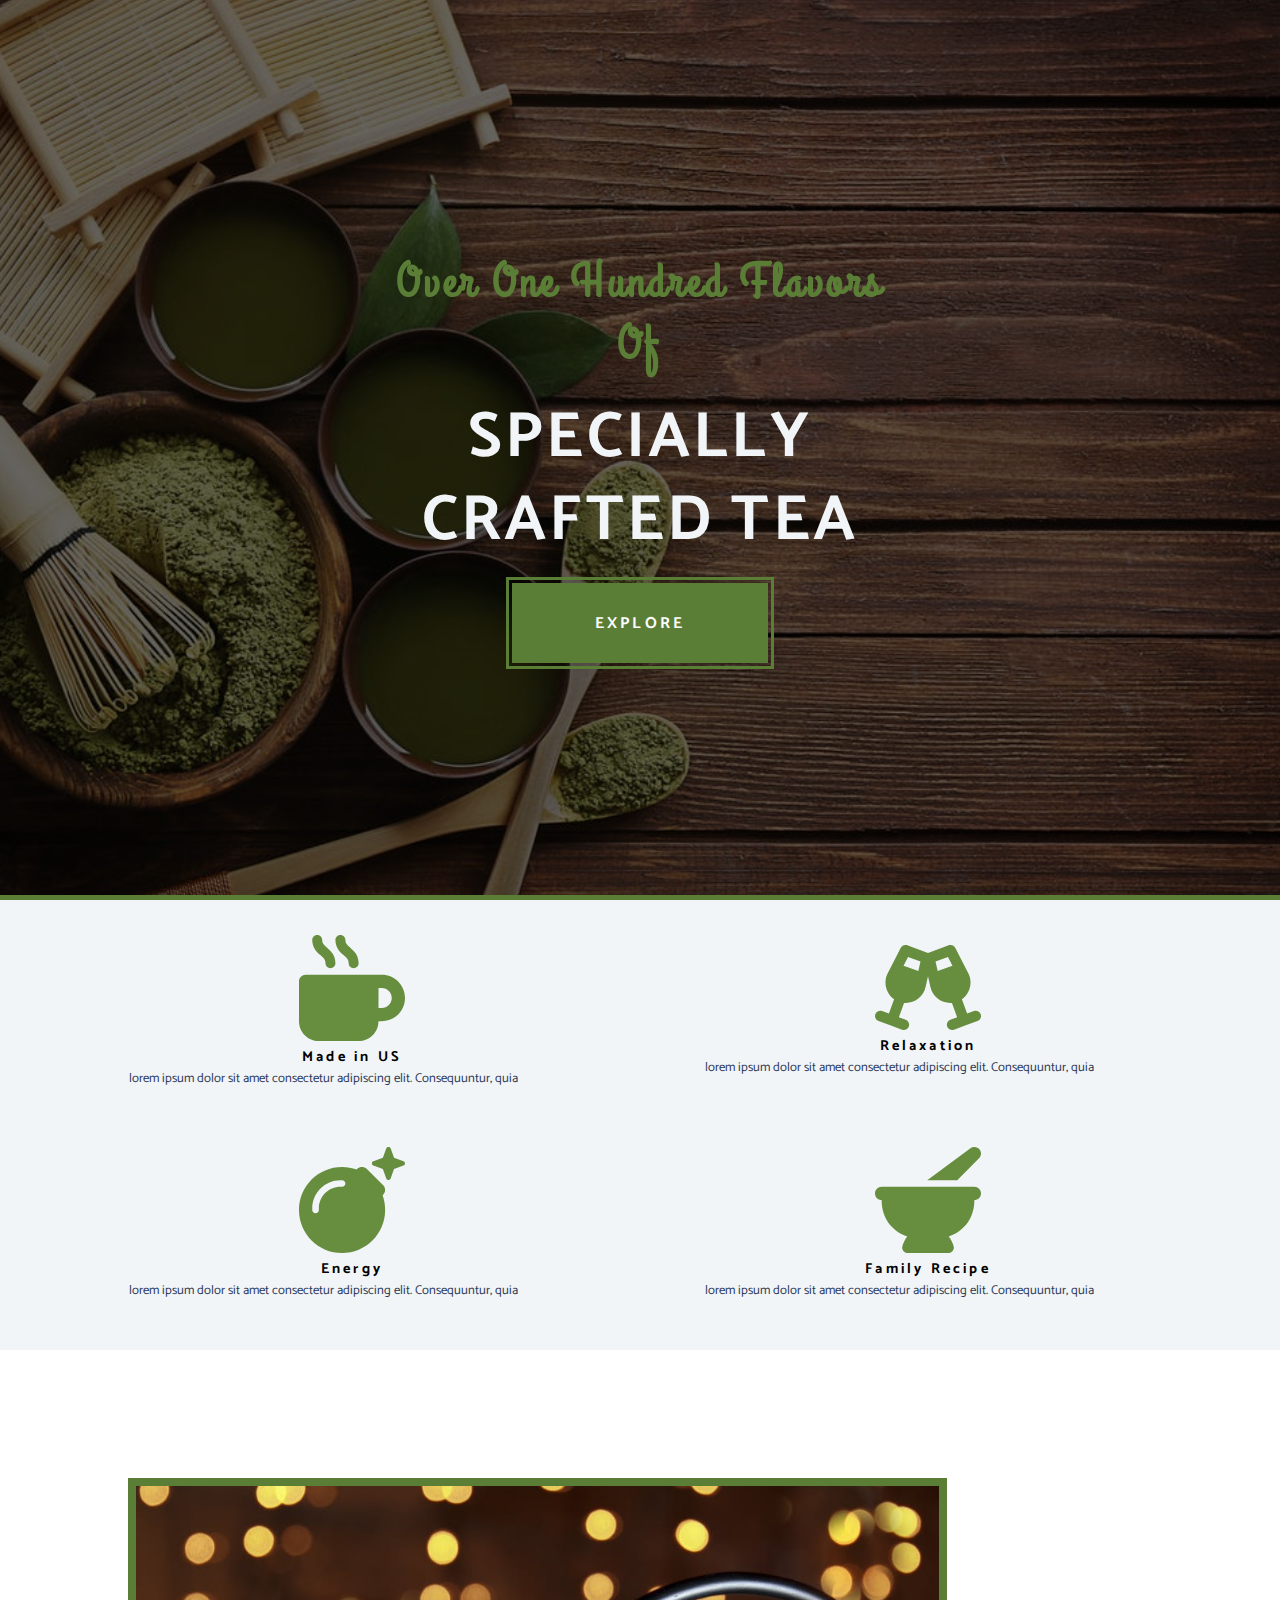
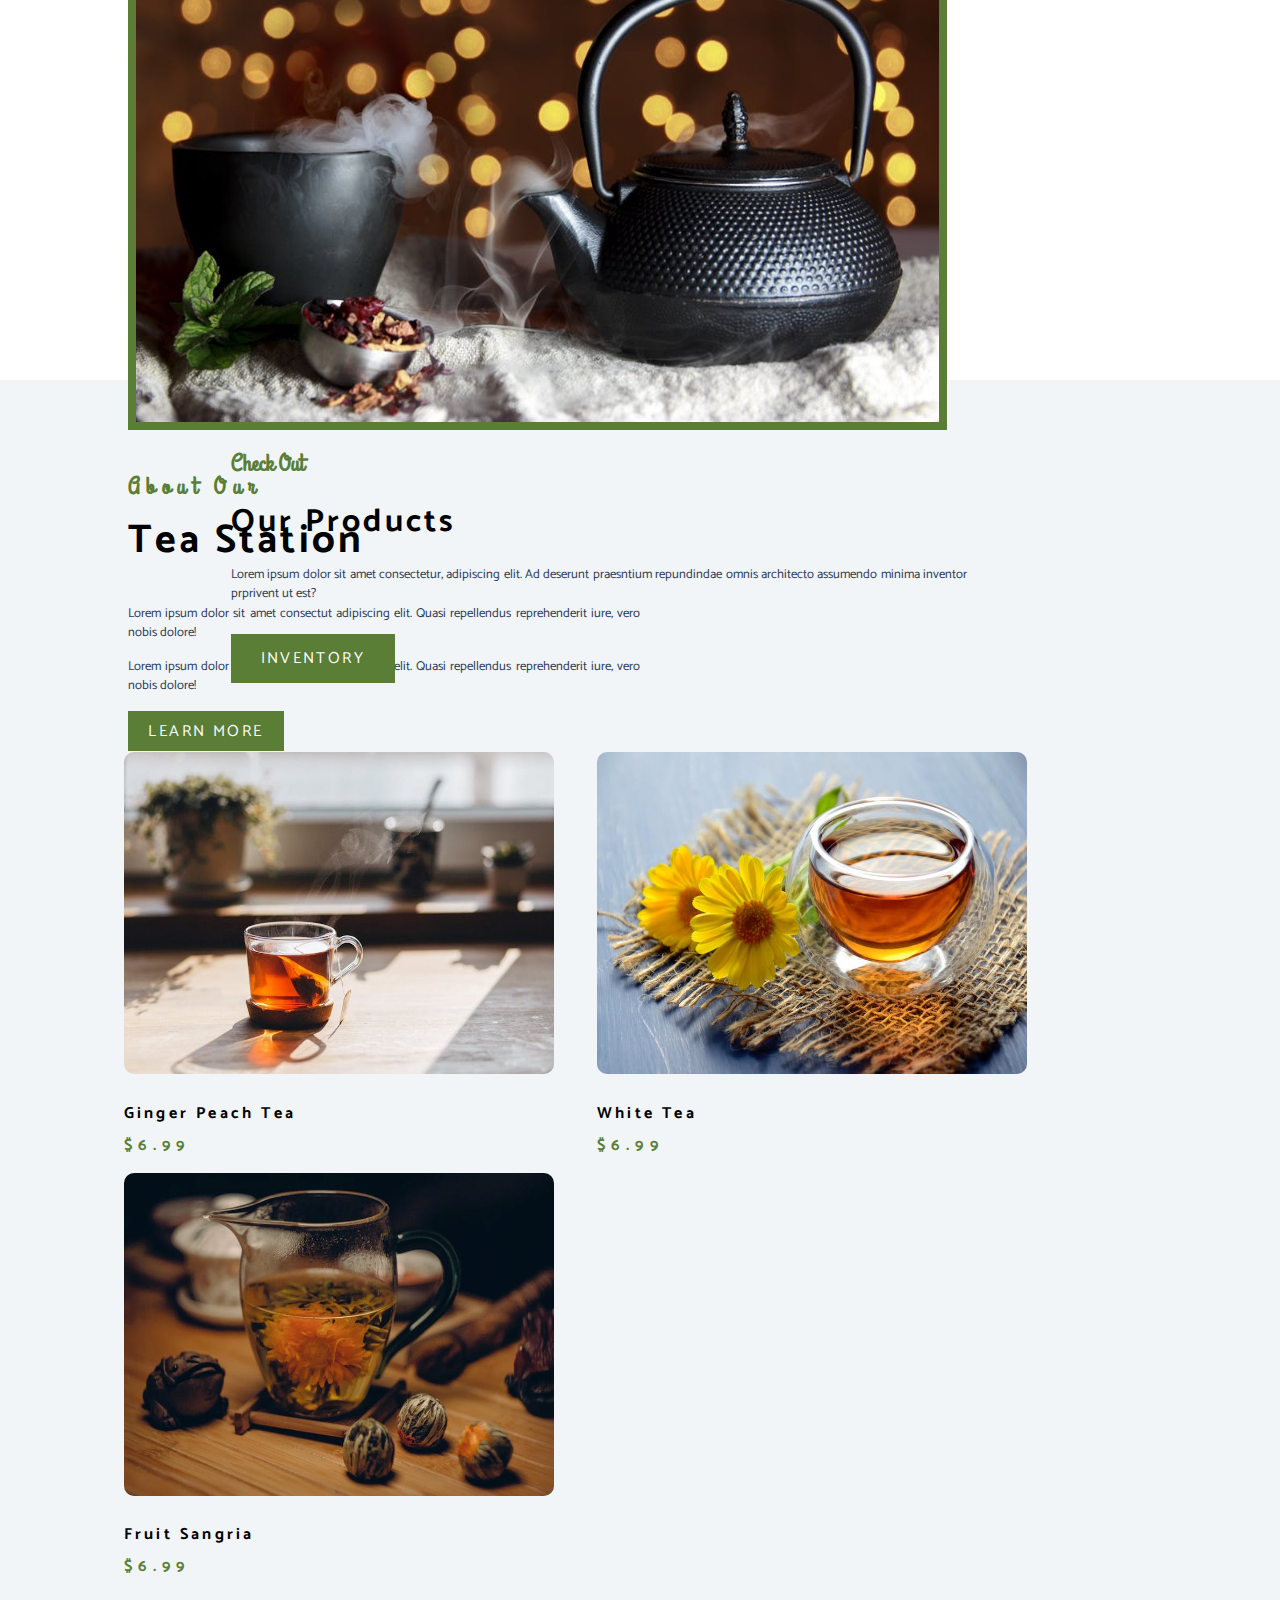
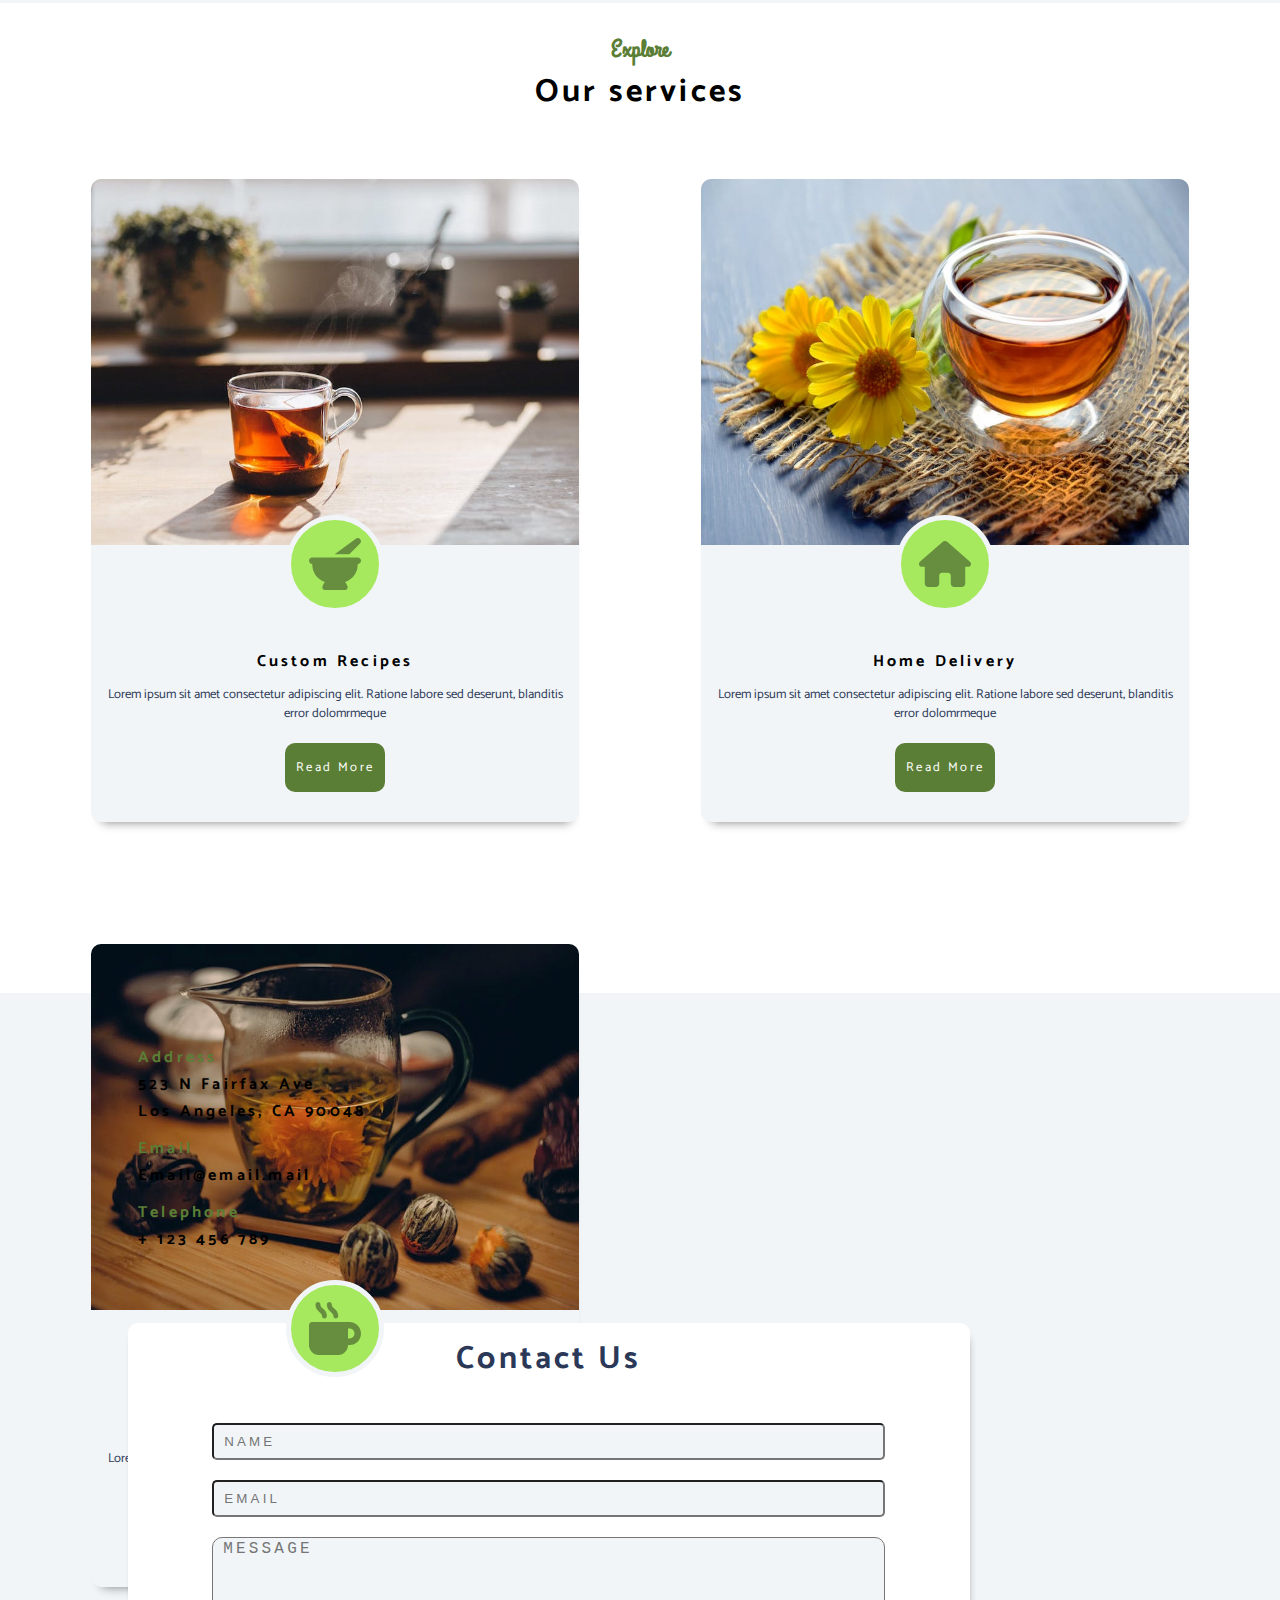
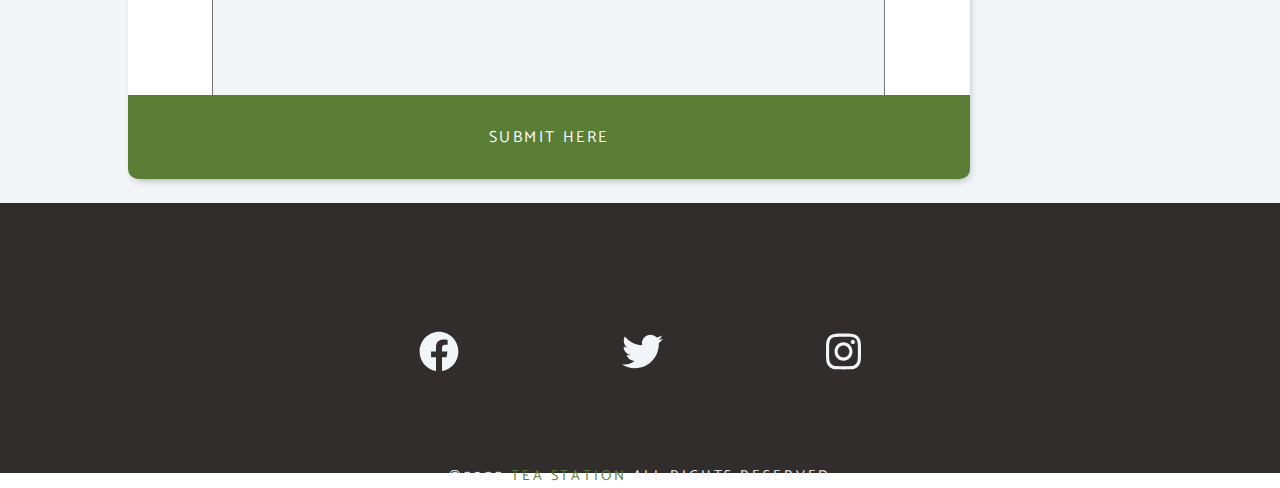
==== Exo/Maquette/index.html @ d2203da8 "maquetting" ====
<!DOCTYPE html>
<html lang="en">
<head>
    <meta charset="UTF-8">
    <meta name="viewport" content="width=device-width, initial-scale=1.0">
    <link rel="stylesheet" href="./style/import.css">
    <title>Document</title>
</head>
<body>
    <header>
        <label for="burger">
            <!-- SVG -->
        </label>
        <input type="checkbox" id="burger">

        <h2>Over One Hundred Flavors Of</h2>
        <h1>specially crafted tea</h1>
        <div class="btn">explore</div>
        <img src="./src/image/main-bcg.jpeg" alt="">
    </header>

    <section class="cards">
        <div class="card">
            <img src="./src/svg/mug-hot-solid.svg"></img>
            <h4>Made in US</h4>
            <p>lorem ipsum dolor sit amet consectetur adipiscing elit. Consequuntur, quia</p>
        </div>
        <div class="card">
            <img src="./src/svg/champagne-glasses-solid.svg"></img>
            <h4>Relaxation</h4>
            <p>lorem ipsum dolor sit amet consectetur adipiscing elit. Consequuntur, quia</p>
        </div>
        <div class="card">
            <img src="./src/svg/bomb-solid.svg"></img>
            <h4>Energy</h4>
            <p>lorem ipsum dolor sit amet consectetur adipiscing elit. Consequuntur, quia</p>
        </div>
        <div class="card">
            <img src="./src/svg/mortar-pestle-solid.svg"></img>
            <h4>Family Recipe</h4>
            <p>lorem ipsum dolor sit amet consectetur adipiscing elit. Consequuntur, quia</p>
        </div>
    </section>
    <article class="about">
        <img src="./src/image/about-bcg.jpeg" alt="Tea Station logo">
        <h2>About Our</h2>
        <h1>Tea Station</h1>
        <p>Lorem ipsum dolor sit amet consectut adipiscing elit. Quasi repellendus reprehenderit iure, vero nobis dolore!</p>
        <p>Lorem ipsum dolor sit amet consectut adipiscing elit. Quasi repellendus reprehenderit iure, vero nobis dolore!</p>
        <div class="btn2">Learn more</div>
    </article>

    
        <section class="products">
            <div class="textside">
                <h2>Check Out</h2>
                <h1>Our Products</h1>
                <p>Lorem ipsum dolor sit amet consectetur, adipiscing elit. Ad deserunt praesntium repundindae omnis architecto assumendo minima inventor prprivent ut est?</p>
                <div class="btn2">Inventory</div>
            </div>
        <div class="boxproduct">
                <div class="product">
                    <img src="./src/image/product-1.jpeg" alt="picture of a cup of tea">
                    <div class="title">Ginger Peach Tea</div>
                    <div class="price">$6.99</div>
                </div>
                <div class="product">
                    <img src="./src/image/product-2.jpeg" alt="picture of a cup of tea">
                    <div class="title">White Tea</div>
                    <div class="price">$6.99</div>
                </div>
                <div class="product">
                    <img src="./src/image/product-3.jpeg" alt="picture of a cup of tea">
                    <div class="title">Fruit Sangria</div>
                    <div class="price">$6.99</div>
                </div>
        </div>
        </section>
        <section class="services">
                <h2>Explore</h2>
                <h1>Our services</h1>
                <div class="boxservice">
                <div class="service">
                    <img src="./src/image/product-1.jpeg" alt="picture of a cup of tea">
                    <div class="greenicons"><img src="./src/svg/mortar-pestle-solid.svg"  alt=""></div>
                    <h3>Custom Recipes</h3>
                    <p>Lorem ipsum sit amet consectetur adipiscing elit. Ratione labore sed deserunt, blanditis error dolomrmeque</p>
                    <div class="btn2">Read More</div>
                </div>
                <div class="service">
                    <img src="./src/image/product-2.jpeg" alt="">
                    
                    <div class="greenicons"><img src="./src/svg/house-solid.svg"  alt=""></div>
                    <h3>Home Delivery</h3>
                    <p>Lorem ipsum sit amet consectetur adipiscing elit. Ratione labore sed deserunt, blanditis error dolomrmeque</p>
                    <div class="btn2">Read More</div>
                </div>
                <div class="service">
                    <img src="./src/image/product-3.jpeg" alt="">
                    <div class="greenicons"><img src="./src/svg/mug-hot-solid.svg"  alt=""></div>
                    <h3>Tea Aging</h3>
                    <p>Lorem ipsum sit amet consectetur adipiscing elit. Ratione labore sed deserunt, blanditis error dolomrmeque </p>
                    <div class="btn2">Read More</div>
                </div>
            </div>
        </section>
        <section class="contact">
            <div class="contacts">
                <div class="bloc">
                    <h2>Address</h2>
                    <h4>523 N Fairfax Ave</h4>
                    <h4>Los Angeles, CA 90048</h4>
                </div>
                <div class="bloc">
                    <h2>Email</h2>
                    <h4>Email@email.mail</h4>
                </div>
                <div class="bloc">
                    <h2>Telephone</h2>
                    <h4>+ 123 456 789</h4>
                </div>
            </div>
            <div class="formulaire">
            <form action="" methode="post">
                <h4>Contact Us</h4>
                <br>
                <label for="name"></label>
                <input placeholder="Name" type="name" name="name" id="name">
                <br>
                <label for="email"></label>
                <input placeholder="EMAIL" type="email" name="email" id="email">
                <br>
                <label for="message"></label>
                <textarea placeholder="MESSAGE" name="message" id="message" cols="30" rows="10"></textarea>
                
                </form>
                <div class="btn2">Submit here</div>
            </div>
        </section>
    
        <footer>
            <div class="hub">
                <div class="hub-1"><img src="./src/svg/facebook.svg" alt=""></div>
                <div class="hub-2"><img src="./src/svg/twitter.svg" alt=""></div>
                <div class="hub-3"><img src="./src/svg/instagram.svg" alt=""></div>
            </div>
            <p>&copy;2022 <span class="greentxt">tea station</span> all rights reserved</p>
        </footer>

    

    



</body>
</html>
---- Exo/Maquette/style/import.css ----
@import url('config.css');
@import url('header.css');
@import url('section.css');
@import url('about.css');
@import url('services.css');
@import url('products.css');
@import url('form.css');
@import url('footer.css');
@import url('tablette.css');
@import url('desktop.css');
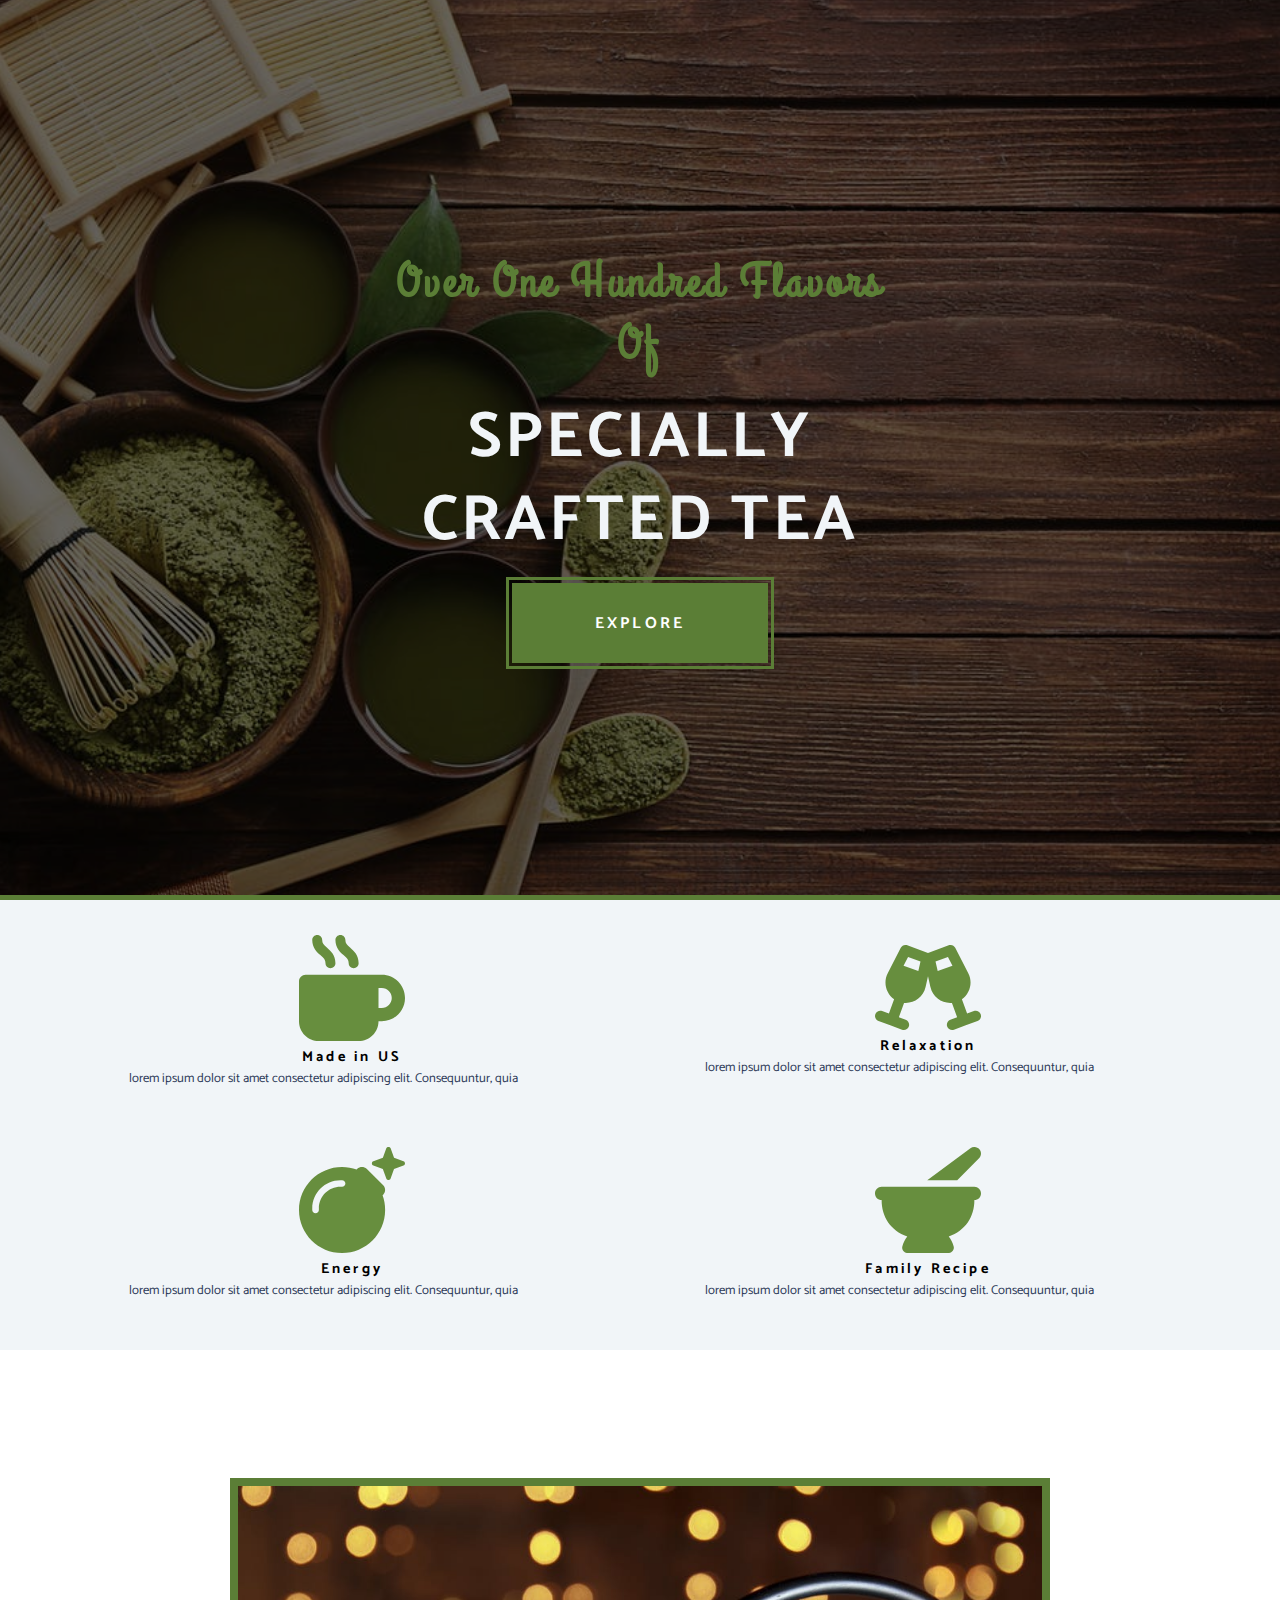
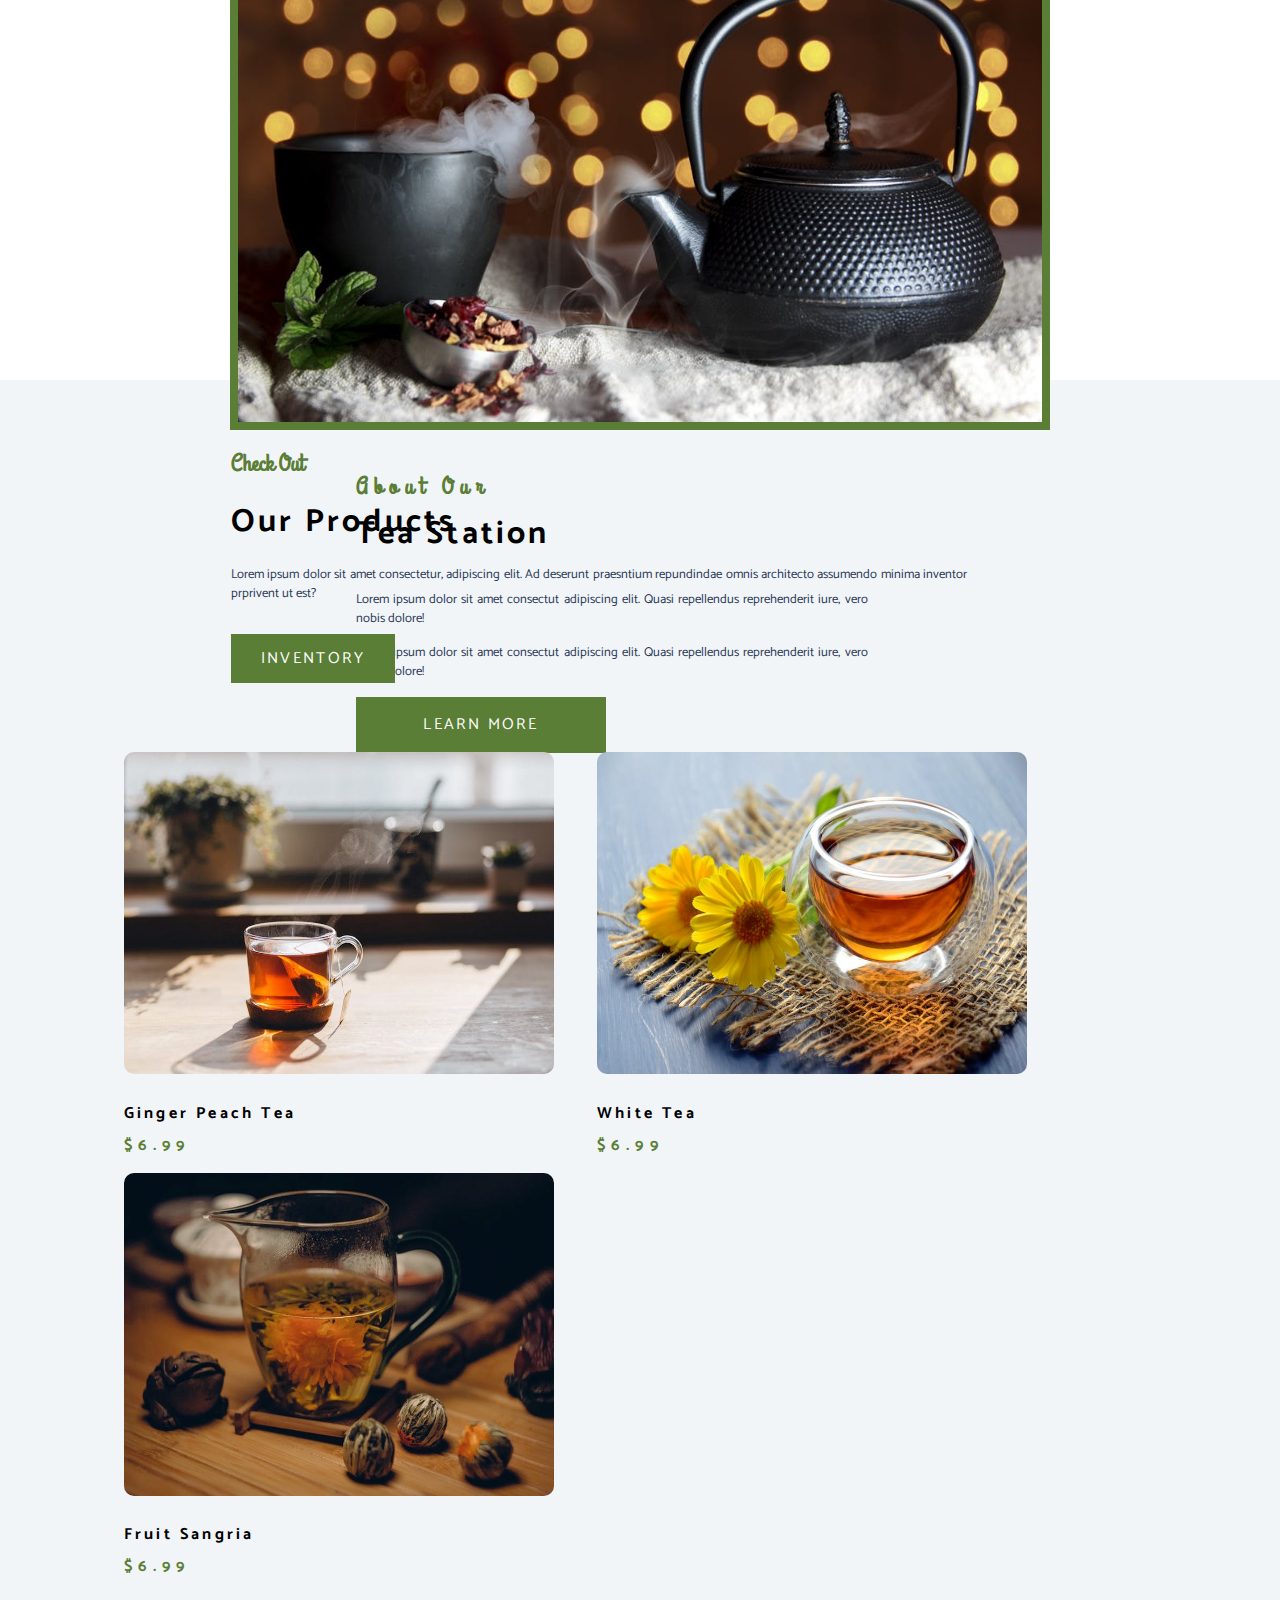
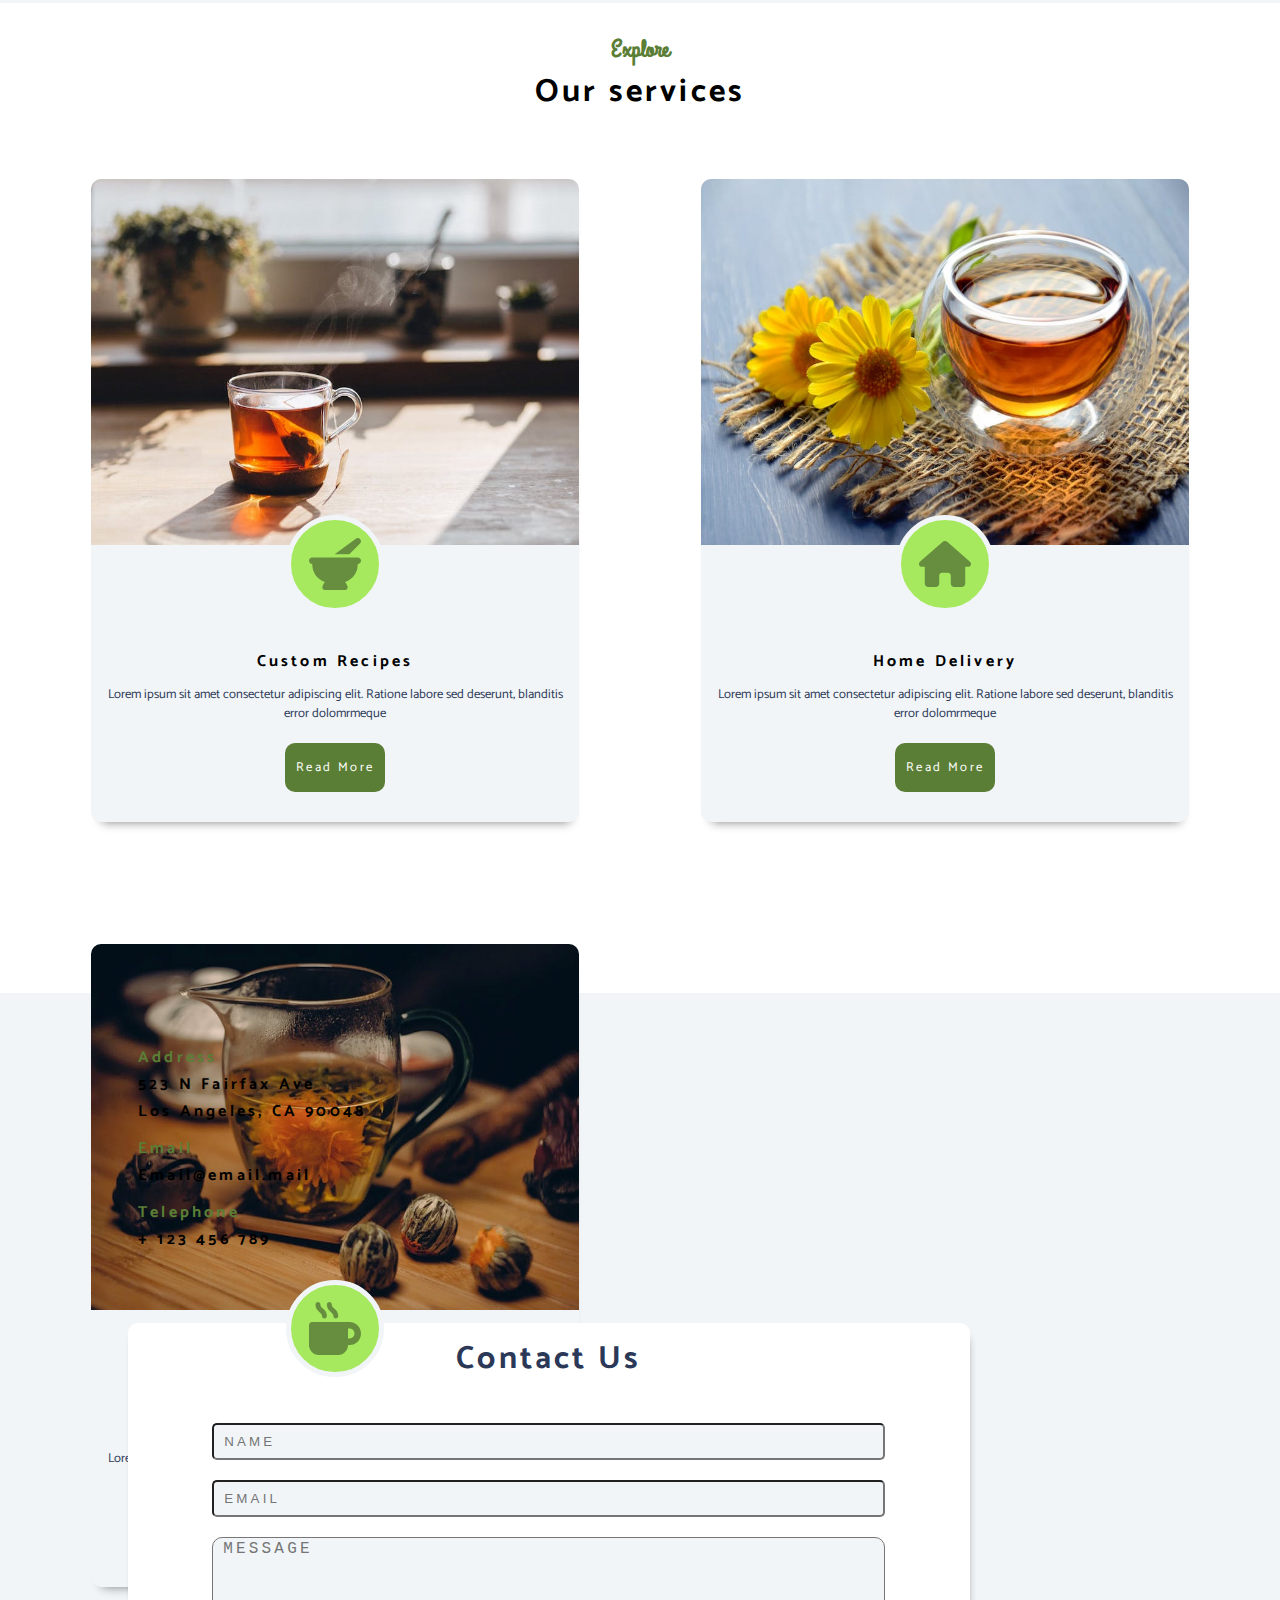
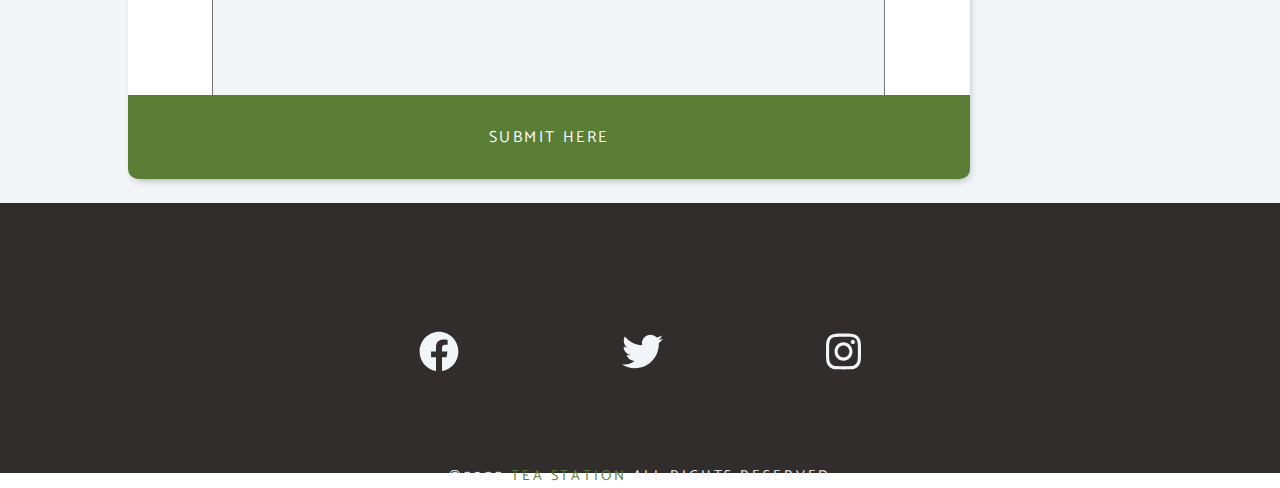
==== commit 43ef3e2c: "ending dekstop version what is left is animation." ====
--- a/Exo/Maquette/index.html
+++ b/Exo/Maquette/index.html
@@ -43,11 +43,13 @@
     </section>
     <article class="about">
         <img src="./src/image/about-bcg.jpeg" alt="Tea Station logo">
-        <h2>About Our</h2>
-        <h1>Tea Station</h1>
-        <p>Lorem ipsum dolor sit amet consectut adipiscing elit. Quasi repellendus reprehenderit iure, vero nobis dolore!</p>
-        <p>Lorem ipsum dolor sit amet consectut adipiscing elit. Quasi repellendus reprehenderit iure, vero nobis dolore!</p>
-        <div class="btn2">Learn more</div>
+        <div class="txtside">
+            <h2>About Our</h2>
+             <h1>Tea Station</h1>
+            <p>Lorem ipsum dolor sit amet consectut adipiscing elit. Quasi repellendus reprehenderit iure, vero nobis dolore!</p>
+            <p>Lorem ipsum dolor sit amet consectut adipiscing elit. Quasi repellendus reprehenderit iure, vero nobis dolore!</p>
+            <div class="btn2">Learn more</div>
+        </div>
     </article>
 
     
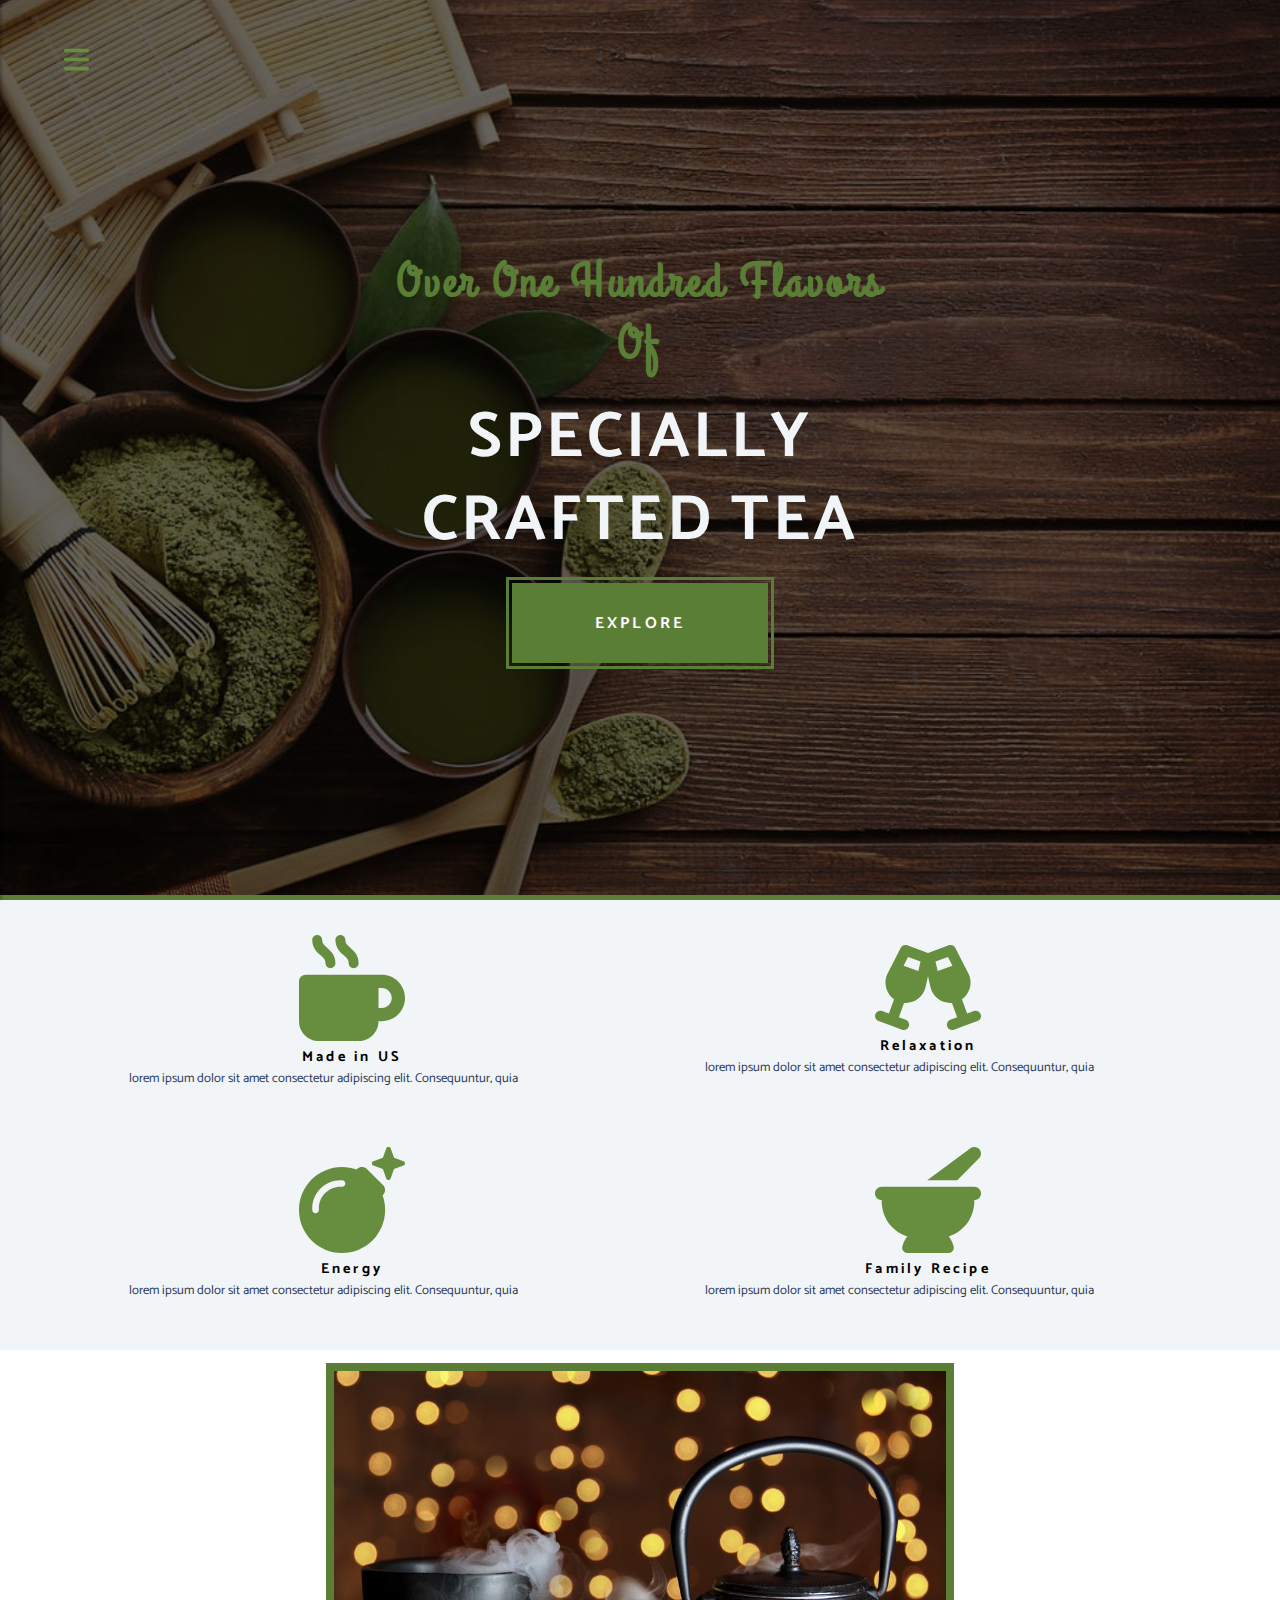
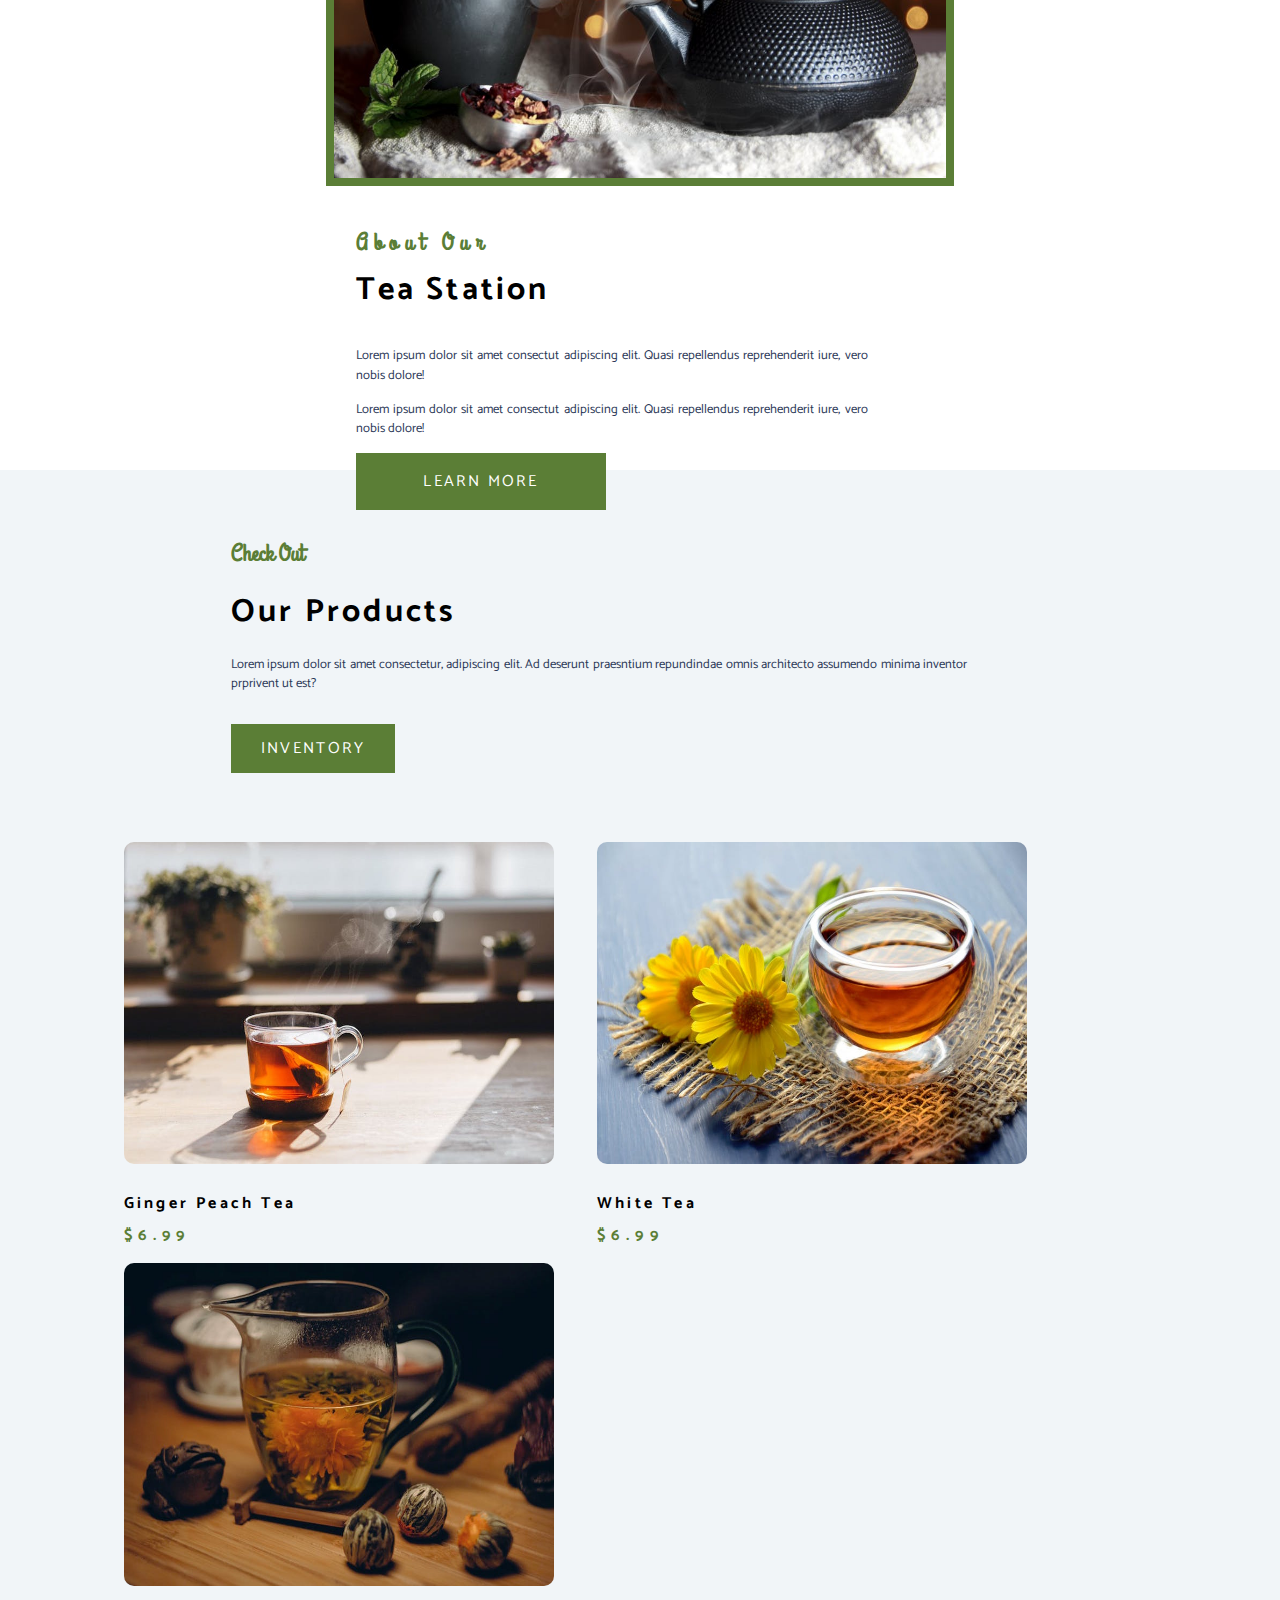
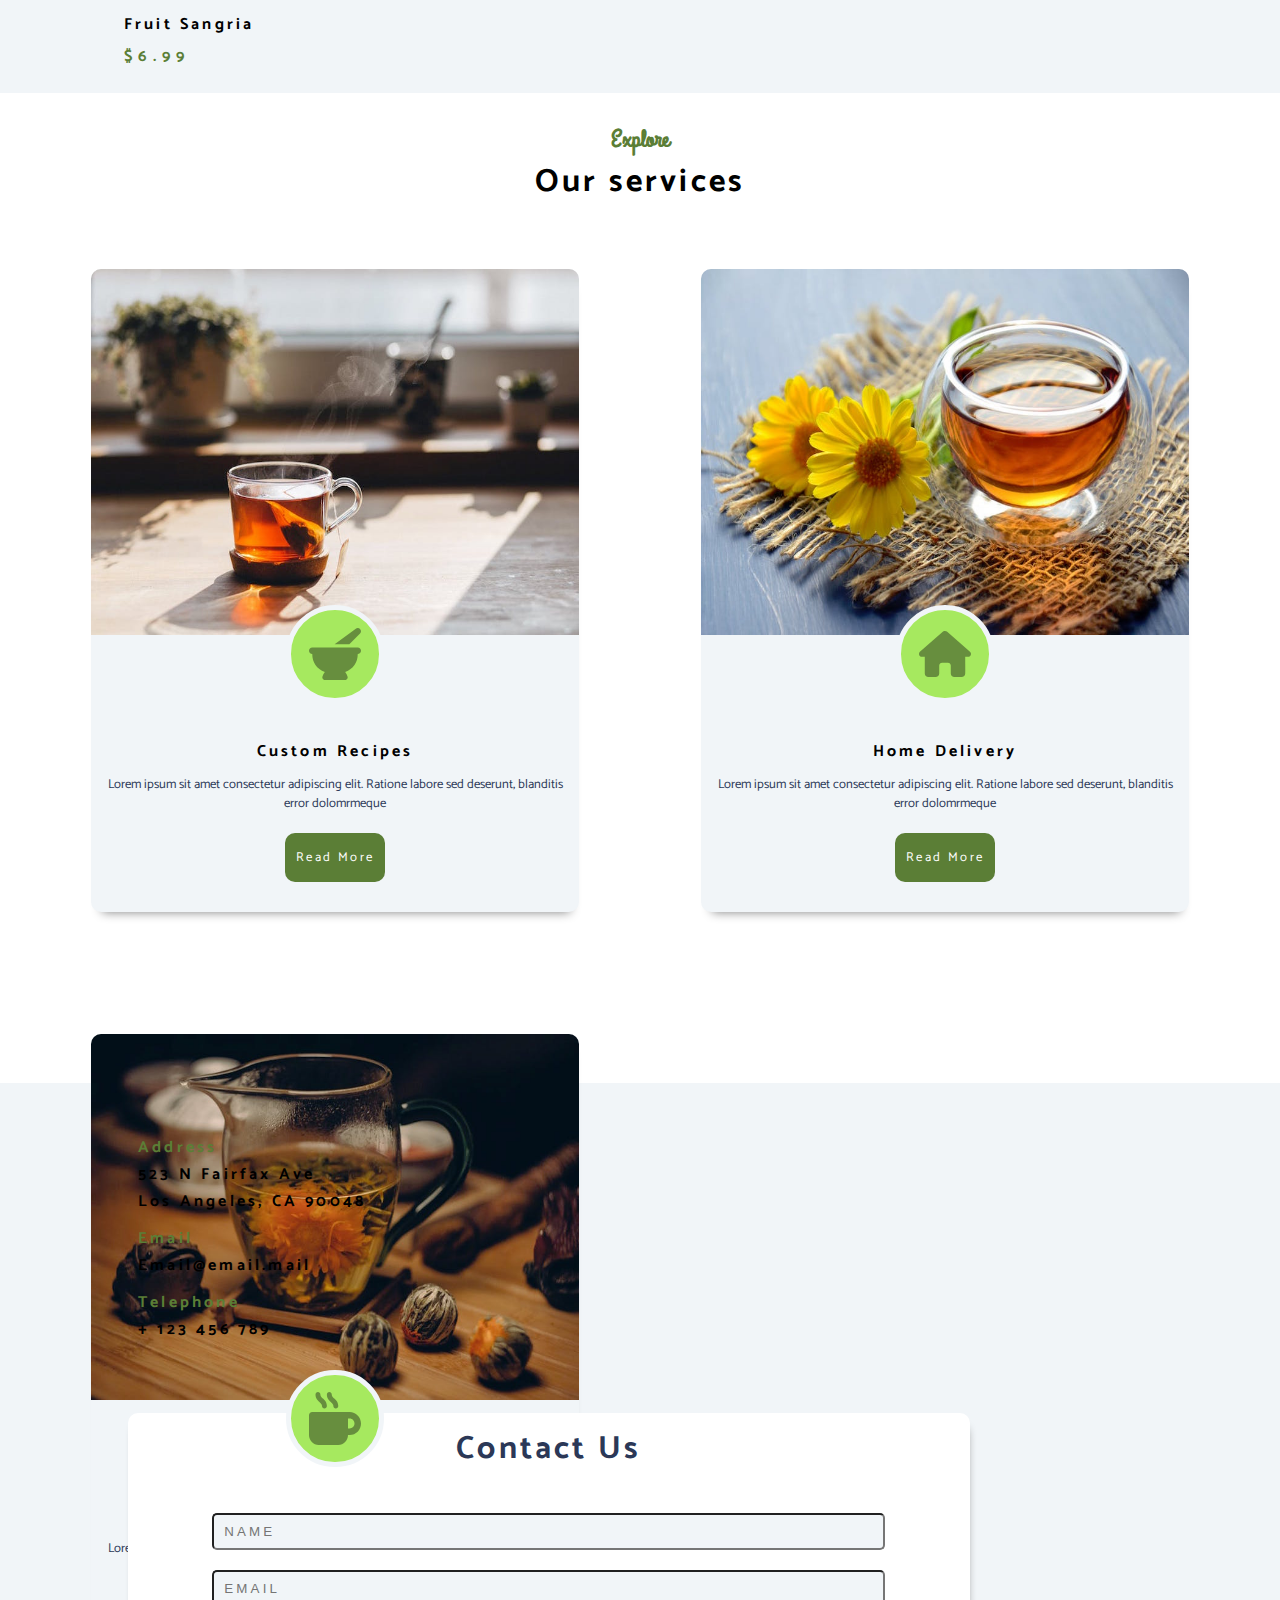
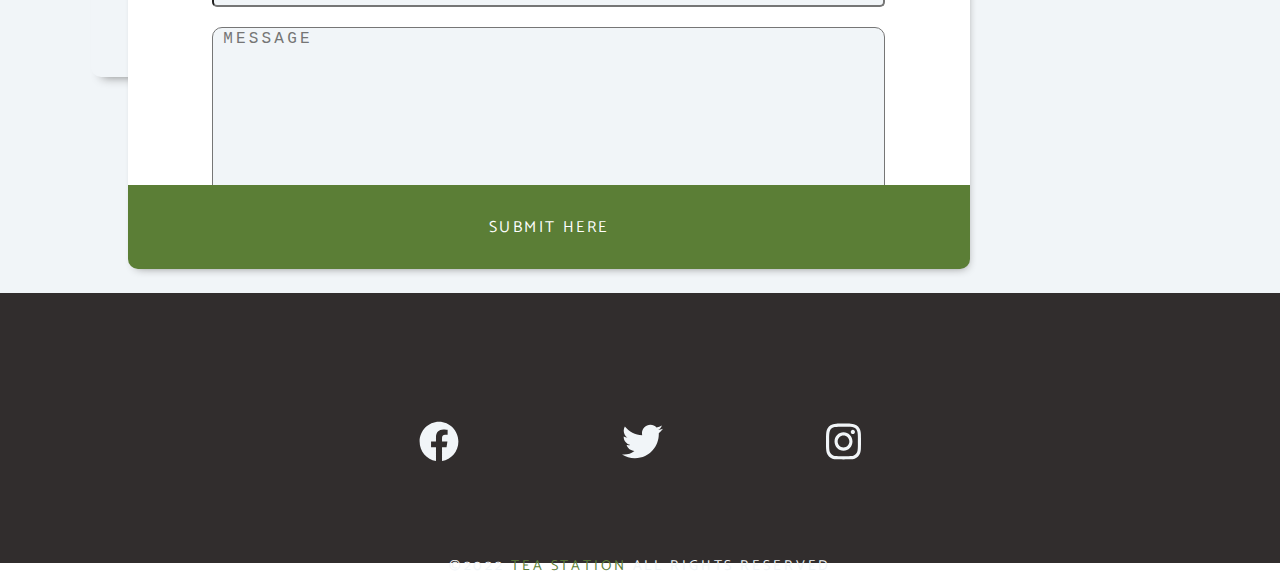
==== commit d84985b6: "adding fin exo" ====
--- a/Exo/Maquette/index.html
+++ b/Exo/Maquette/index.html
@@ -8,10 +8,26 @@
 </head>
 <body>
     <header>
-        <label for="burger">
-            <!-- SVG -->
-        </label>
-        <input type="checkbox" id="burger">
+        <span class="nav-btn">
+
+            <label for="navbar">
+                <img class="navburg" src="./src/svg/bars-solid.svg" alt="">
+            </label>
+        </span>
+        <input type="checkbox" id="navbar">
+        <nav class="navbar">
+            <span class="nav-close">
+                <label for="navbar">
+                    <img class="navburg" src="./src/svg/xmark-solid.svg" alt="">
+                </label>
+            </span>
+            <ul class="nav-list">
+                <nav class="nav-item"><a href="#">Home</a></nav>
+                <nav class="nav-item"><a href="#">Skill</a></nav>
+                <nav class="nav-item"><a href="#">About</a></nav>
+                <nav class="nav-item"><a href="#">Products</a></nav>
+            </ul>
+        </nav>
 
         <h2>Over One Hundred Flavors Of</h2>
         <h1>specially crafted tea</h1>
--- a/Exo/Maquette/style/import.css
+++ b/Exo/Maquette/style/import.css
@@ -1,4 +1,5 @@
 @import url('config.css');
+@import url('animations.css');
 @import url('header.css');
 @import url('section.css');
 @import url('about.css');
@@ -7,7 +8,4 @@
 @import url('form.css');
 @import url('footer.css');
 @import url('tablette.css');
-@import url('desktop.css');
-
-
-
+@import url('desktop.css');